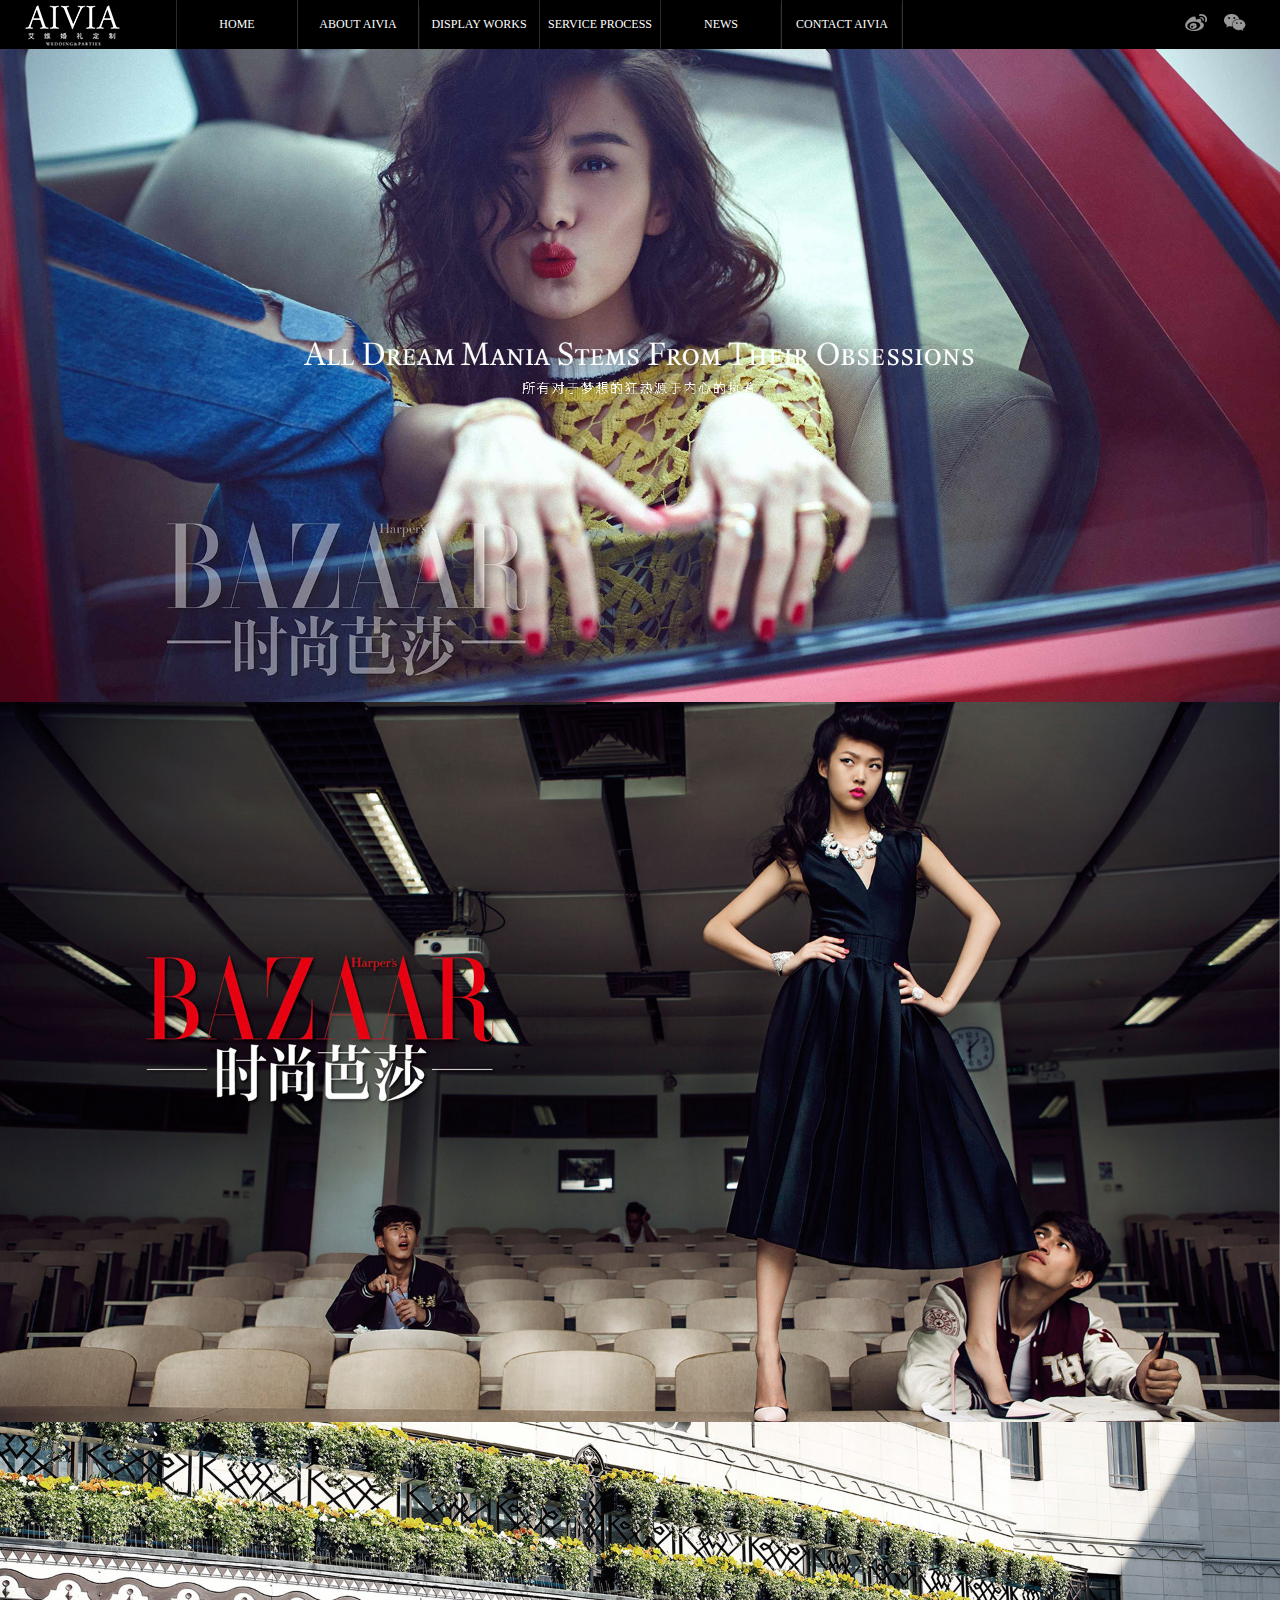
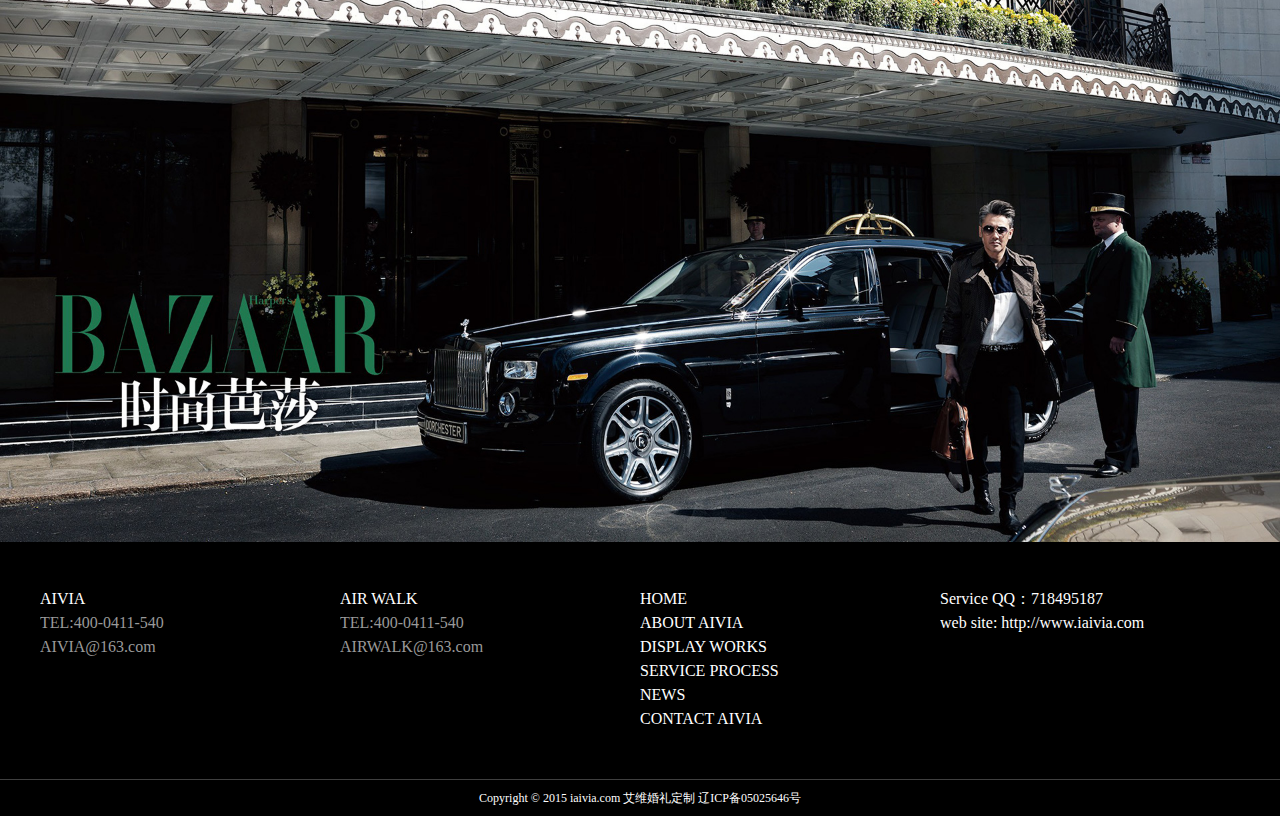
==== aiwei/works_article.html @ 34baf905 "Signed-off-by: kaiser <kaiser@chinaso.com>" ====
<!DOCTYPE html>
<html lang="zh" class="no-js">
<head>
    <meta charset="UTF-8" />
    <meta http-equiv="X-UA-Compatible" content="IE=edge,chrome=1"> 
    <meta name="viewport" content="width=device-width, initial-scale=1.0"> 
    <title>详细页</title>
    <link rel="stylesheet" type="text/css" href="styles/reset.css" />
    <link rel="stylesheet" type="text/css" href="styles/works_article.css" />
</head>
<body>
    <div class="header">
        <em><a href="/"></a></em>
        <ul>
            <li><a href="#1">HOME</a><a href="#1">首页</a></li>
            <li><a href="#2">ABOUT AIVIA</a><a href="#2">关于艾维</a></li>
            <li><a href="#3">DISPLAY WORKS</a><a href="#3">作品展示</a></li>
            <li><a href="#4">SERVICE PROCESS</a><a href="#4">服务流程</a></li>
            <li><a href="#5">NEWS</a><a href="#5">新闻资讯</a></li>
            <li><a href="#6">CONTACT AIVIA</a><a href="#6">联系艾维</a></li>
        </ul>
        <i><a href="#"><img src="images/mainbav_weibo.png" /></a><a href="#"><img src="images/mainbav_weixin.png" /></a></i>
    </div>
    <div class="cont_box">
        <div class="list_1st">
        	<img src="images/pic_17.jpg" width="100%" alt="">
            <img src="images/pic_18.jpg" width="100%" alt="">
            <img src="images/pic_19.jpg" width="100%" alt="">
        </div>
    </div>
    <div class="footer">
    	<div class="footer_a">
            <dl>
                <dd>AIVIA</dd>
                <dt>TEL:400-0411-540</dt>
                <dt>AIVIA@163.com</dt>
            </dl>
            <dl>
                <dd>AIR WALK</dd>
                <dt>TEL:400-0411-540</dt>
                <dt>AIRWALK@163.com</dt>
            </dl>
            <dl>
                <dd><a href="#">HOME</a></dd>
                <dd><a href="#">ABOUT AIVIA</a></dd>
                <dd><a href="#">DISPLAY WORKS</a></dd>
                <dd><a href="#">SERVICE PROCESS</a></dd>
                <dd><a href="#">NEWS</a></dd>
                <dd><a href="#">CONTACT AIVIA</a></dd>
            </dl>
            <dl>
                <dd>Service QQ：<a href="http://wpa.qq.com/msgrd?v=3&uin=718495187&site=qq&menu=no" target="_blank">718495187</a></dd>
                <dd>web site: <a href="http://www.iaivia.com">http://www.iaivia.com</a></dd>
            </dl>
        </div>
        <div class="footer_b">Copyright © 2015  iaivia.com  艾维婚礼定制 辽ICP备05025646号</div>
    </div>
    <script src="js/jquery-1.11.2.min.js"></script>
    <script> 
        $(document).ready(function(){
			if (window.innerWidth){
				var winWidth = window.innerWidth;
			}else if ((document.body) && (document.body.clientWidth)){
				var winWidth = document.body.clientWidth;
			}
			if(winWidth<1705){
				$(".header ul li").hover(
					function () {
						$(this).find("a").eq(0).animate({ "margin-top": "-49px"}, 300);
					},
					function () {
						$(this).find("a").eq(0).animate({ "margin-top": "0"}, 300);
					}
				);
			}else{
				$(".header ul li").hover(
					function () {
						$(this).find("a").eq(0).animate({ "margin-top": "-99px"}, 300);
					},
					function () {
						$(this).find("a").eq(0).animate({ "margin-top": "0"}, 300);
					}
				);
			}
			
			var this_h = "";
			$(".list_cont dl dd").each(function(index) {
				if(index == 0){
					this_h = $(this).height();
				}else{
					if(this_h > $(this).height()){
						this_h = $(this).height();
					}
				}
            });
			$(".list_cont dl dd").height(this_h+"px");
			$(".list_cont dl dd").hover(
				function () {
					$(this).find("em").show();
				},
				function () {
					$(this).find("em").hide();
				}
			);
        });
        $(window).resize(function(){
			var this_h = "";
			$(".list_cont dl dd").height("auto");
			$(".list_cont dl dd").each(function(index) {
				
				if(index == 0){
					this_h = $(this).height();
				}else{
					if(this_h > $(this).height()){
						this_h = $(this).height();
					}
				}
            });
			$(".list_cont dl dd").height(this_h+"px");
        });
    </script>
</body>
</html>
---- aiwei/styles/works_article.css ----
@charset "utf-8";
/* CSS Document */

.cont_box{
	width:100%;
	float:left;
}
.cont_box img{
	width:100%;
	float:left;
}
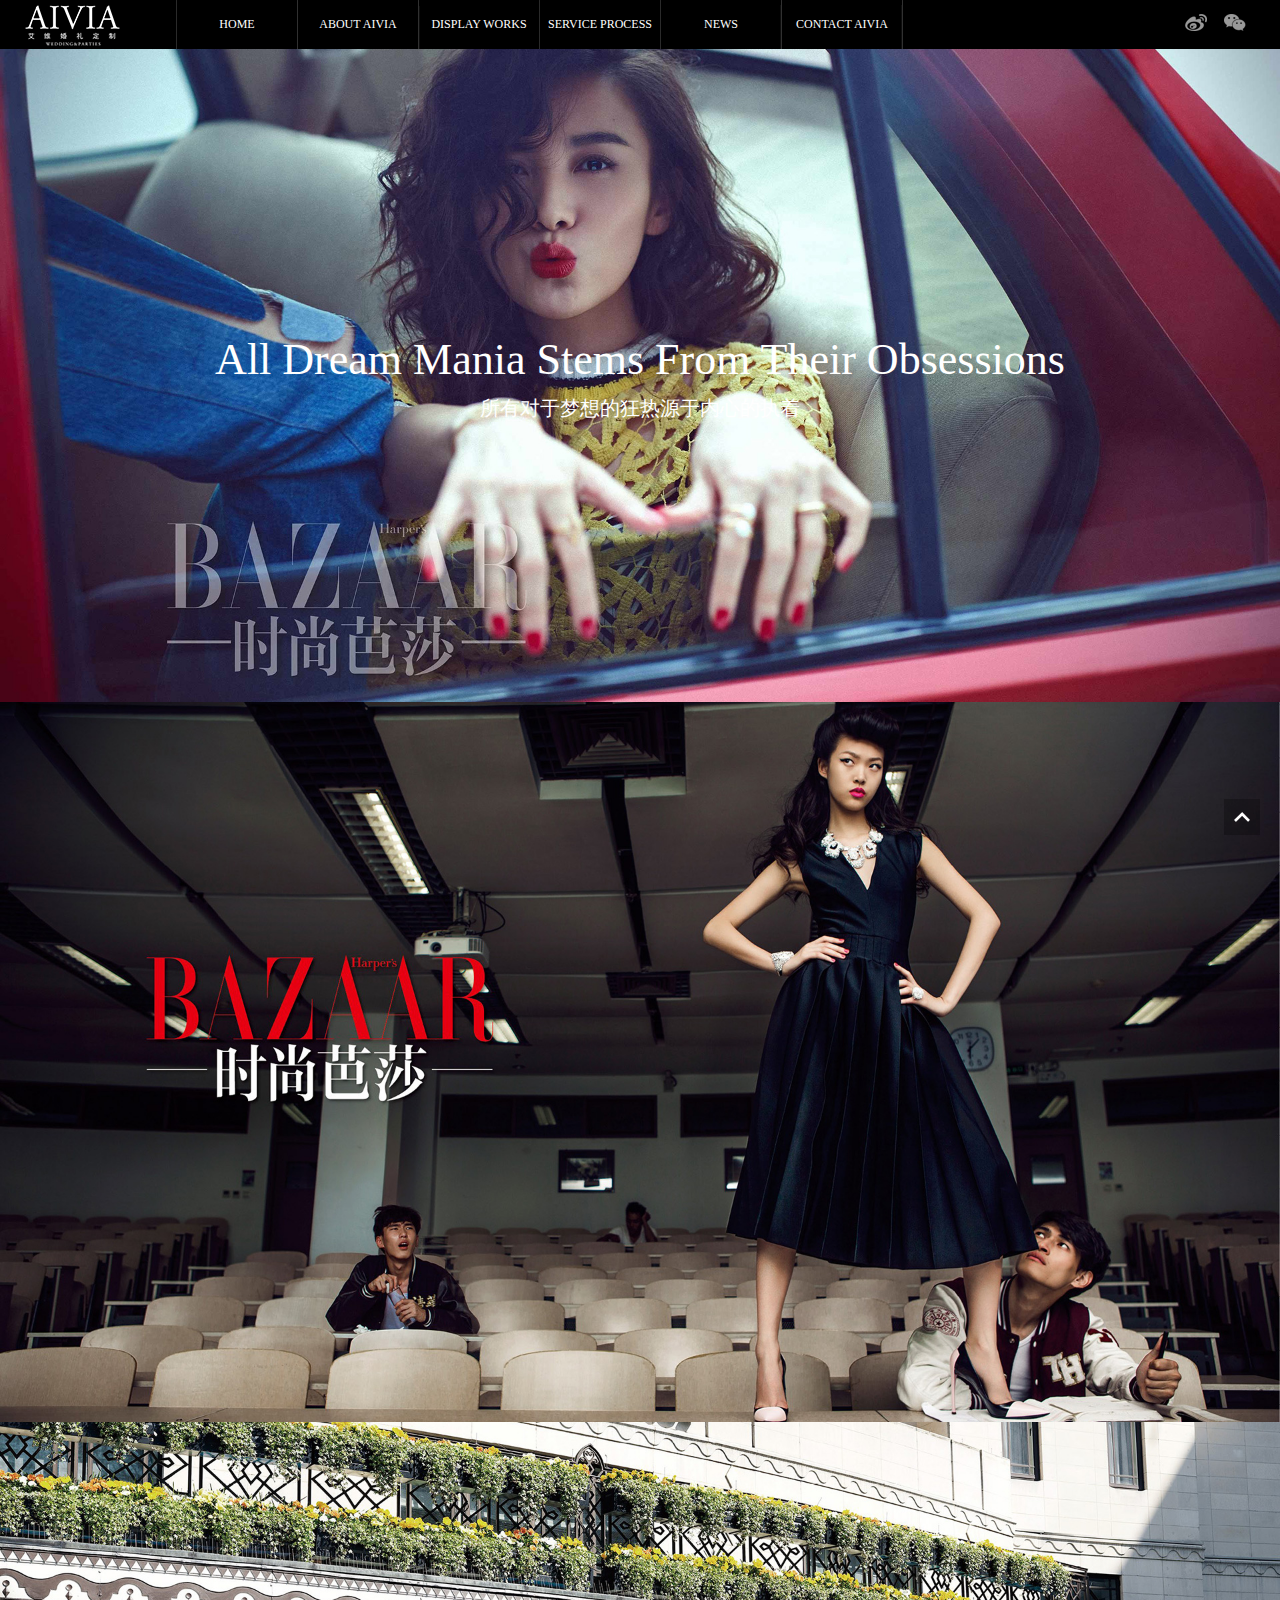
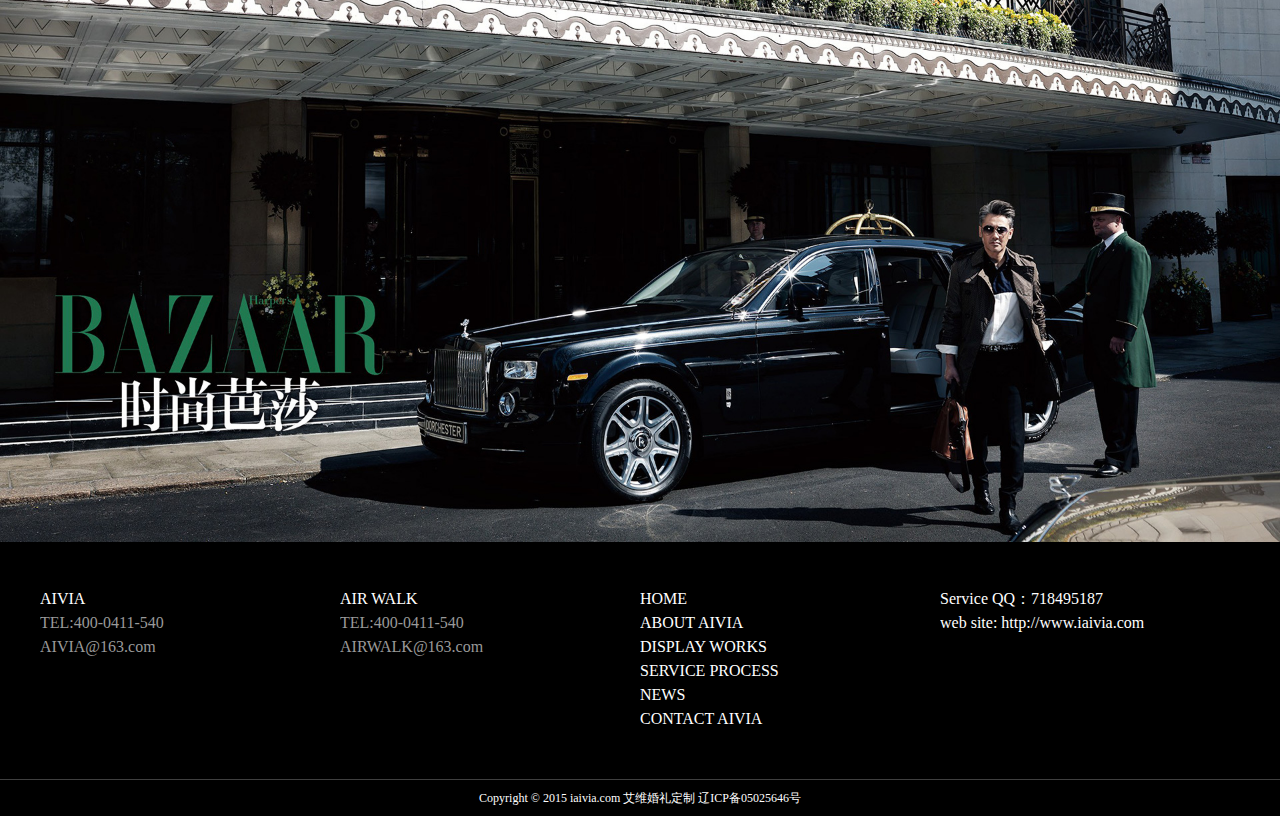
==== commit aa4682bf: "Signed-off-by: kaiser <kaiser@chinaso.com>" ====
--- a/aiwei/works_article.html
+++ b/aiwei/works_article.html
@@ -9,115 +9,102 @@
     <link rel="stylesheet" type="text/css" href="styles/works_article.css" />
 </head>
 <body>
-    <div class="header">
-        <em><a href="/"></a></em>
-        <ul>
-            <li><a href="#1">HOME</a><a href="#1">首页</a></li>
-            <li><a href="#2">ABOUT AIVIA</a><a href="#2">关于艾维</a></li>
-            <li><a href="#3">DISPLAY WORKS</a><a href="#3">作品展示</a></li>
-            <li><a href="#4">SERVICE PROCESS</a><a href="#4">服务流程</a></li>
-            <li><a href="#5">NEWS</a><a href="#5">新闻资讯</a></li>
-            <li><a href="#6">CONTACT AIVIA</a><a href="#6">联系艾维</a></li>
-        </ul>
-        <i><a href="#"><img src="images/mainbav_weibo.png" /></a><a href="#"><img src="images/mainbav_weixin.png" /></a></i>
+<header>
+	<em><a href="/"></a></em>
+	<ul>
+		<li><a href="#1">HOME</a><a href="#1">首页</a></li>
+		<li><a href="#2">ABOUT AIVIA</a><a href="#2">关于艾维</a></li>
+		<li><a href="#3">DISPLAY WORKS</a><a href="#3">作品展示</a></li>
+		<li><a href="#4">SERVICE PROCESS</a><a href="#4">服务流程</a></li>
+		<li><a href="#5">NEWS</a><a href="#5">新闻资讯</a></li>
+		<li><a href="#6">CONTACT AIVIA</a><a href="#6">联系艾维</a></li>
+	</ul>
+	<i><a href="#"><img src="images/mainbav_weibo.png" /></a><a href="#"><img src="images/mainbav_weixin.png" /></a></i>
+</header>
+<div class="cont_box">
+	<div class="list_1st">
+		<dl><dd>All Dream Mania Stems From Their Obsessions</dd><br><dt>所有对于梦想的狂热源于内心的执着</dt></dl>
+		<img src="images/pic_17.jpg" width="100%" alt="">
+	</div>
+	<div class="list_2nd">
+		<img src="images/pic_18.jpg" width="100%" alt="">
+		<img src="images/pic_19.jpg" width="100%" alt="">
+	</div>
+</div>
+<footer>
+	<div class="footer_a">
+		<dl>
+			<dd>AIVIA</dd>
+			<dt>TEL:400-0411-540</dt>
+			<dt>AIVIA@163.com</dt>
+		</dl>
+		<dl>
+			<dd>AIR WALK</dd>
+			<dt>TEL:400-0411-540</dt>
+			<dt>AIRWALK@163.com</dt>
+		</dl>
+		<dl>
+			<dd><a href="#">HOME</a></dd>
+			<dd><a href="#">ABOUT AIVIA</a></dd>
+			<dd><a href="#">DISPLAY WORKS</a></dd>
+			<dd><a href="#">SERVICE PROCESS</a></dd>
+			<dd><a href="#">NEWS</a></dd>
+			<dd><a href="#">CONTACT AIVIA</a></dd>
+		</dl>
+		<dl>
+			<dd>Service QQ：<a href="http://wpa.qq.com/msgrd?v=3&uin=718495187&site=qq&menu=no" target="_blank">718495187</a></dd>
+			<dd>web site: <a href="http://www.iaivia.com">http://www.iaivia.com</a></dd>
+		</dl>
+	</div>
+	<div class="footer_b">Copyright © 2015  iaivia.com  艾维婚礼定制 辽ICP备05025646号</div>
+</footer>
+<div class="floatobj"><!--两侧悬浮-->
+    <div class="float1">
+        <a href="javascript:;" class="float1_top"></a>
     </div>
-    <div class="cont_box">
-        <div class="list_1st">
-        	<img src="images/pic_17.jpg" width="100%" alt="">
-            <img src="images/pic_18.jpg" width="100%" alt="">
-            <img src="images/pic_19.jpg" width="100%" alt="">
-        </div>
-    </div>
-    <div class="footer">
-    	<div class="footer_a">
-            <dl>
-                <dd>AIVIA</dd>
-                <dt>TEL:400-0411-540</dt>
-                <dt>AIVIA@163.com</dt>
-            </dl>
-            <dl>
-                <dd>AIR WALK</dd>
-                <dt>TEL:400-0411-540</dt>
-                <dt>AIRWALK@163.com</dt>
-            </dl>
-            <dl>
-                <dd><a href="#">HOME</a></dd>
-                <dd><a href="#">ABOUT AIVIA</a></dd>
-                <dd><a href="#">DISPLAY WORKS</a></dd>
-                <dd><a href="#">SERVICE PROCESS</a></dd>
-                <dd><a href="#">NEWS</a></dd>
-                <dd><a href="#">CONTACT AIVIA</a></dd>
-            </dl>
-            <dl>
-                <dd>Service QQ：<a href="http://wpa.qq.com/msgrd?v=3&uin=718495187&site=qq&menu=no" target="_blank">718495187</a></dd>
-                <dd>web site: <a href="http://www.iaivia.com">http://www.iaivia.com</a></dd>
-            </dl>
-        </div>
-        <div class="footer_b">Copyright © 2015  iaivia.com  艾维婚礼定制 辽ICP备05025646号</div>
-    </div>
-    <script src="js/jquery-1.11.2.min.js"></script>
-    <script> 
-        $(document).ready(function(){
-			if (window.innerWidth){
-				var winWidth = window.innerWidth;
-			}else if ((document.body) && (document.body.clientWidth)){
-				var winWidth = document.body.clientWidth;
+</div>
+<script src="js/jquery-1.11.2.min.js"></script>
+<script>
+    $(function() {
+        $(window).resize(function() { goTop(); });
+        $(window).scroll(function() { goTop(); });
+    });
+	var this_top = $(".float1").position().top;
+    function goTop() {
+        $(".float1").stop().animate({ "top": $(window).scrollTop() <= 0 ? this_top : $(window).scrollTop() + this_top }, 600);
+    }
+    $(".float1_top").click(function(){
+		$("html,body").animate({scrollTop: $(this).parent().parent().parent().parent().offset().top}, 500);
+	})
+</script>
+<script> 
+$(document).ready(function(){
+	if (window.innerWidth){
+		var winWidth = window.innerWidth;
+	}else if ((document.body) && (document.body.clientWidth)){
+		var winWidth = document.body.clientWidth;
+	}
+	if(winWidth<1705){
+		$("header ul li").hover(
+			function () {
+				$(this).find("a").eq(0).animate({ "margin-top": "-49px"}, 300);
+			},
+			function () {
+				$(this).find("a").eq(0).animate({ "margin-top": "0"}, 300);
 			}
-			if(winWidth<1705){
-				$(".header ul li").hover(
-					function () {
-						$(this).find("a").eq(0).animate({ "margin-top": "-49px"}, 300);
-					},
-					function () {
-						$(this).find("a").eq(0).animate({ "margin-top": "0"}, 300);
-					}
-				);
-			}else{
-				$(".header ul li").hover(
-					function () {
-						$(this).find("a").eq(0).animate({ "margin-top": "-99px"}, 300);
-					},
-					function () {
-						$(this).find("a").eq(0).animate({ "margin-top": "0"}, 300);
-					}
-				);
+		);
+	}else{
+		$("header ul li").hover(
+			function () {
+				$(this).find("a").eq(0).animate({ "margin-top": "-99px"}, 300);
+			},
+			function () {
+				$(this).find("a").eq(0).animate({ "margin-top": "0"}, 300);
 			}
-			
-			var this_h = "";
-			$(".list_cont dl dd").each(function(index) {
-				if(index == 0){
-					this_h = $(this).height();
-				}else{
-					if(this_h > $(this).height()){
-						this_h = $(this).height();
-					}
-				}
-            });
-			$(".list_cont dl dd").height(this_h+"px");
-			$(".list_cont dl dd").hover(
-				function () {
-					$(this).find("em").show();
-				},
-				function () {
-					$(this).find("em").hide();
-				}
-			);
-        });
-        $(window).resize(function(){
-			var this_h = "";
-			$(".list_cont dl dd").height("auto");
-			$(".list_cont dl dd").each(function(index) {
-				
-				if(index == 0){
-					this_h = $(this).height();
-				}else{
-					if(this_h > $(this).height()){
-						this_h = $(this).height();
-					}
-				}
-            });
-			$(".list_cont dl dd").height(this_h+"px");
-        });
-    </script>
+		);
+	}
+	
+});
+</script>
 </body>
 </html>--- a/aiwei/styles/works_article.css
+++ b/aiwei/styles/works_article.css
@@ -8,4 +8,30 @@
 .cont_box img{
 	width:100%;
 	float:left;
+}
+.list_1st{
+	width:100%;
+	position:relative;
+	overflow:hidden;
+	float:left;
+}
+.list_1st dl{
+	width:100%;
+	position:absolute;
+	top:45%;
+	text-align:center;
+	font-family:微软雅黑;
+	color:#FFF;
+}
+.list_1st dl dd{
+	font-size:44px;
+	line-height:34px;
+}
+.list_1st dl dt{
+	font-size:20px;
+}
+.list_2nd{
+	width:100%;
+	overflow:hidden;
+	float:left;
 }